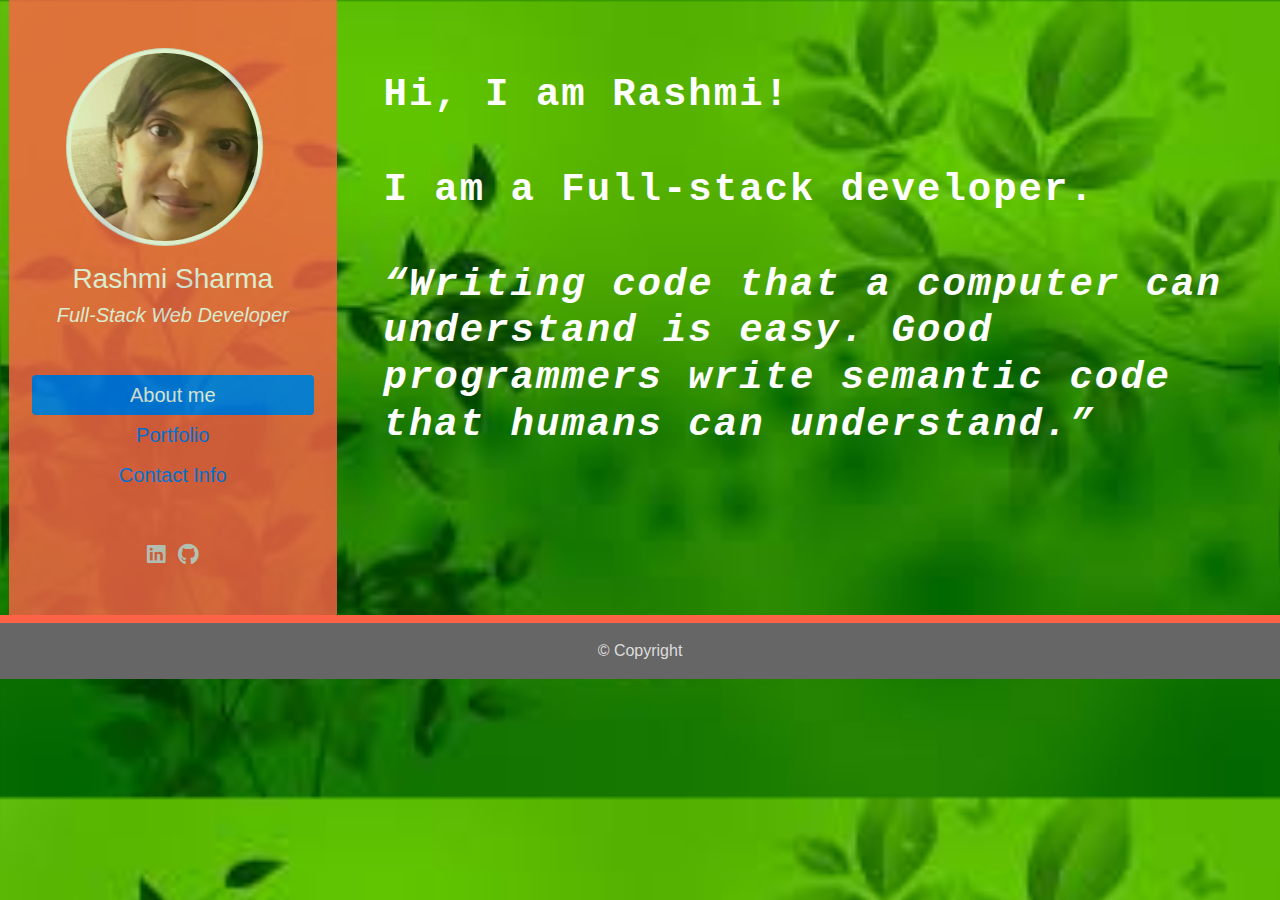
==== index.html @ 65183f13 "adding new project in portfolio" ====
<!DOCTYPE html>
<html lang="en">
    <head>
        <title>About me</title>

        <meta name="viewport" content="width=device-width, initial-scale=1.0">
        <!-- Linking Bootstarp -->
        <link rel="stylesheet" href="https://stackpath.bootstrapcdn.com/bootstrap/4.4.1/css/bootstrap.min.css" integrity="sha384-Vkoo8x4CGsO3+Hhxv8T/Q5PaXtkKtu6ug5TOeNV6gBiFeWPGFN9MuhOf23Q9Ifjh" crossorigin="anonymous">
        <!-- Linking CSS -->
        <link rel="stylesheet" href="assets/css/style.css">
        <!-- Adding CDN for icons-->
        <link href="https://cdnjs.cloudflare.com/ajax/libs/font-awesome/5.12.1/css/all.min.css" rel="stylesheet">
        <link href="https://fonts.googleapis.com/css?family=Libre+Baskerville|Lobster&display=swap" rel="stylesheet">
    </head>
    <body class="my-page">
        <div class="section">
            <div class="row">
                <!-- Left column for picture and links -->
                <div class="col-sm-3 col-md-4 col-lg-3 nav-block text-center mx-4">
                    <div class="nav-contents mx-2">
                        <div class="my-5">
                            <img class="img img-thumbnail mr-3 mb-3" src="assets/images/mypic.jpg" alt="My image">
                            <h3>Rashmi Sharma</h3>
                            <h5><i>Full-Stack Web Developer</i></h5>
                        </div>
                        
                        <div class="nav flex-column nav-pills h5 mb-3" id="v-pills-tab" role="tablist" aria-orientation="vertical">
                            <a class="nav-link active" id="about-me-tab" data-toggle="pill" href="#about-me" role="tab" aria-controls="about-me" aria-selected="true">About me</a>
                            <a class="nav-link" id="portfolio-tab" data-toggle="pill" href="#portfolio" role="tab" aria-controls="portfolio" aria-selected="false">Portfolio</a>
                            <a class="nav-link" id="contact-tab" data-toggle="pill" href="#contact" role="tab" aria-controls="contact" aria-selected="false">Contact Info</a>
                        </div>
                        <div class="link-block my-5">
                            <div class="link-content">
                                <div class="social-icons">
                                    <a rel="me" href="https://www.linkedin.com/in/rashmi-sharma9/" target="_blank" class="button button-icon">
                                        <i class="fab fa-linkedin fa-lg mx-2" style="color:#DDDDDD;"></i>
                                    </a>
                                    
                                    <a rel="me" href="https://github.com/Graphicaction" target="_blank" class="button button-icon">
                                        <i class="fab fa-github fa-lg mr-2" style="color:#DDDDDD;"></i>
                                    </a>
                                </div>
                            </div>
                        </div>
                    </div>
                </div>
                <div class="col-sm-8 col-md-7 col-lg-8 mx-2 my-4">
                    <div class="tab-content" id="v-pills-tabContent">
                        <div class="tab-pane fade show active" id="about-me" role="tabpanel" aria-labelledby="about-me-tab">
                            <h1 class="my-5 mr-5">
                                Hi, I am Rashmi!
                            </h1> 
                            <h2 class="my-5">
                                I am a Full-stack developer. 
                            </h2>
                            <h2 class="my-5">
                                <i>“Writing code that a computer can understand is easy. Good programmers write semantic code that humans can understand.”</i>
                            </h2>
                        </div>
                        <div class="tab-pane fade" id="portfolio" role="tabpanel" aria-labelledby="portfolio-tab">
                            <h1 class="border-top border-bottom border-dark p-4 headings">Some of my latest projects:</h1>
                            <div class="card m-5 border-0">
                                <div class="row no-gutters">
                                    <div class="col-sm-6 col-md-6 col-lg-6">
                                        <a href="https://github.com/Graphicaction/team-generator/blob/master/images/screen.gif" target="_blank">
                                            <img src="assets/images/teamScreen.png" class="card-img" alt="Code Quiz">
                                        </a>
                                    </div>
                                    <div class="col-sm-5 col-md-5 col-lg-5 ml-4">
                                        <div class="card-body">
                                            <h4 class="card-title">EmployeeTeam-generator</h4>
                                            <p class="card-text">'Team-generator' is a command line application that takes in information about employees and generates an HTML webpage that displays summaries for each person.</p>
                                            <p class="card-text mt-4"><button class="btn">Technologies Used</button></p>
                                            <p class="card-text mt-4"><div class="tech-btn px-2 m-1 rounded-pill">Node js</div></p>
                                            <p class="card-text"><small class="text-muted"><a href="https://github.com/Graphicaction/team-generator" target="_blank">Github Repository</a></small></p>
                                        </div>
                                    </div>
                                </div>
                            </div>
                            <div class="card m-5 border-0">
                                <div class="row no-gutters">
                                    <div class="col-sm-6 col-md-6 col-lg-6">
                                        <a href="https://github.com/Graphicaction/readme-generator/blob/master/images/screen.gif" target="_blank">
                                            <img src="assets/images/readmeScreen.gif" class="card-img" alt="Code Quiz">
                                        </a>
                                    </div>
                                    <div class="col-sm-5 col-md-5 col-lg-5 ml-4">
                                        <div class="card-body">
                                            <h4 class="card-title">Readme-generator</h4>
                                            <p class="card-text">'Readme-generator' application comes handy for users to create readme file for the repositories.</p>
                                            <p class="card-text mt-4"><button class="btn">Technologies Used</button></p>
                                            <p class="card-text mt-4"><div class="tech-btn px-2 m-1 rounded-pill">Node js</div></p>
                                            <p class="card-text"><small class="text-muted"><a href="https://github.com/Graphicaction/readme-generator" target="_blank">Github Repository</a></small></p>
                                        </div>
                                    </div>
                                </div>
                            </div>
                                                    
                            <div class="card m-5 border-0">
                                <div class="row no-gutters">
                                    <div class="col-sm-6 col-md-6 col-lg-6">
                                        <a href="https://graphicaction.github.io/weatherApi/" target="_blank">
                                            <img src="assets/images/weatherScreen.png" class="card-img" alt="weatherApi">
                                        </a>
                                    </div>
                                    <div class="col-sm-5 col-md-5 col-lg-5 ml-4">
                                        <div class="card-body">
                                            <h4 class="card-title">Weather App</h4>
                                            <p class="card-text">The weather application comes with search functionality to find current weather conditions and the future weather outlook for multiple cities. </p>
                                            <p class="card-text mt-4"><button class="btn">Technologies Used</button></p>
                                            <p class="card-text mt-4"><div class="tech-btn px-2 m-1 rounded-pill">HTML5</div>
                                                <div class="tech-btn px-2 m-1 rounded-pill">CSS3</div>
                                                <div class="tech-btn px-2 m-1 rounded-pill">JS</div>
                                                <div class="tech-btn px-2 m-1 rounded-pill">jQuery</div>
                                                <div class="tech-btn px-2 m-1 rounded-pill">AJAX</div>
                                            </p>
                                            <p class="card-text"><small class="text-muted"><a href="https://github.com/Graphicaction/weatherApi" target="_blank">Github Repository</a></small></p>
                                        </div>
                                    </div>
                                </div>
                            </div>
                                                
                            <div class="card m-5 border-0">
                                <div class="row no-gutters">
                                    <div class="col-sm-6 col-md-6 col-lg-6">
                                        <a href="https://finch23.github.io/Project1/" target="_blank">
                                            <img src="assets/images/docDietScreen.png" class="card-img" alt="My Doctor & Diet">
                                        </a>
                                    </div>
                                    <div class="col-sm-5 col-md-5 col-lg-5 ml-4">
                                        <div class="card-body">
                                            <h4 class="card-title">My Doctor and Diet</h4>
                                            <p class="card-text">Every patient is unique and each patient's treatment and diet plan should reflect that individuality.</p>
                                            <p class="card-text mt-4"><button class="btn">Technologies Used</button></p> 
                                            <p class="card-text mt-4"><div class="tech-btn px-2 m-1 rounded-pill">HTML5</div>
                                                <div class="tech-btn px-2 m-1 rounded-pill">CSS3</div>
                                                <div class="tech-btn px-2 m-1 rounded-pill">JS</div>
                                                <div class="tech-btn px-2 m-1 rounded-pill">jQuery</div>
                                                <div class="tech-btn px-2 m-1 rounded-pill">AJAX</div></p>
                                            <p class="card-text"><small class="text-muted"><a href="https://github.com/Finch23/Project1" target="_blank">Github Repository</a></small></p>
                                        </div>
                                    </div>
                                </div>
                            </div>
                        </div>
                        <div class="tab-pane fade" id="contact" role="tabpanel" aria-labelledby="contact-tab">
                            <div class="border-top border-bottom border-dark p-4 headings h1">
                                Contact me
                            </div>
                            <div class="shadow mt-4 border" id="contact-div">
                                <table class="table table-borderless m-5">
                                <tr>
                                    <td>E-mail:</td>
                                    <td  class="contact-info-text">
                                        <a href="#"><i class="icon fa fa-envelope"></i> <span>rksharma2679@gmail.com</span></a>
                                    </td>
                                </tr>  
                                <tr>
                                    <td>LinkedIn</td>
                                    <td class="contact-info-text"><a href="https://www.linkedin.com/in/rashmi-sharma9/" target="_blank"><i class="fab fa-linkedin fa-lg"></i> rashmi-sharma</a></td>
                                </tr>
                                <tr>
                                    <td>Github:</td>
                                    <td class="contact-info-text"><a href="https://github.com/graphicaction" target="_blank"><i class="fab fa-github fa-lg"></i> Graphicaction</a></td>
                                </tr>   
                                <tr>
                                    <td>Resume:</td>
                                    <td class="contact-info-text"><a href="https://drive.google.com/file/d/1VNCKUU-Nzz7EetmCybPNfwjDrZaTZ_oy/view?usp=sharing" target="_blank"><i class="far fa-sticky-note"></i> Rashmi Sharma</a></td>
                                </tr>                        
                                </table>
                            </div>
                        </div>
                    </div>
                </div>
            </div>
        </div>
        <footer class="footer mt-auto py-3">
            <span>&copy; Copyright</span>
        </footer>
        <!-- Adding bootstrap scripts -->
        <script src="https://code.jquery.com/jquery-3.4.1.slim.min.js" integrity="sha384-J6qa4849blE2+poT4WnyKhv5vZF5SrPo0iEjwBvKU7imGFAV0wwj1yYfoRSJoZ+n" crossorigin="anonymous"></script>
        <script src="https://cdn.jsdelivr.net/npm/popper.js@1.16.0/dist/umd/popper.min.js" integrity="sha384-Q6E9RHvbIyZFJoft+2mJbHaEWldlvI9IOYy5n3zV9zzTtmI3UksdQRVvoxMfooAo" crossorigin="anonymous"></script>
        <script src="https://stackpath.bootstrapcdn.com/bootstrap/4.4.1/js/bootstrap.min.js" integrity="sha384-wfSDF2E50Y2D1uUdj0O3uMBJnjuUD4Ih7YwaYd1iqfktj0Uod8GCExl3Og8ifwB6" crossorigin="anonymous"></script>
    </body>
</html>
---- assets/css/style.css ----
/* setting image style and background pic */
.img {
    border-radius: 50%;
    width: 70%;
    height: auto;
    z-index: 3;
}
.my-page {
    background-image: url(../images/backgroundImg.jpg);
    background-size: cover;
}
/* style for left section and all buttons */
.nav-block, .btn {
    z-index: 1;
    background-color: tomato;
    opacity:0.8;
    color: white;
}
.nav-contents {
    color: white;
    z-index: 2;
}
/* style for all texts */
h1, h2 {
    font-family: monospace;
    font-size: -webkit-xxx-large;
    font-weight: bolder;
    letter-spacing: 2px;
    color: white;
    /* //font-family: 'Libre Baskerville', serif; */
}
/* Following CSS for sticky footer */
body {
    display: flex;
    flex-direction: column;
}
.section {
    flex: 1 0 auto;
}
.footer {
    width: 100%;
    text-align: center;
    background-color: #666666;
    border-top: 8px solid tomato;
    color:#DDDDDD;
    flex-shrink: 0;
}

/* Style for text */
#contact-div {
    background-color: white;
}

.headings {
    background-color: rgb(75, 113, 218);
    opacity: 0.8;
    color: white;
}

.tech-btn {
    display: inline;
    border: 1px solid tomato;
    background-color: lightgray;
}
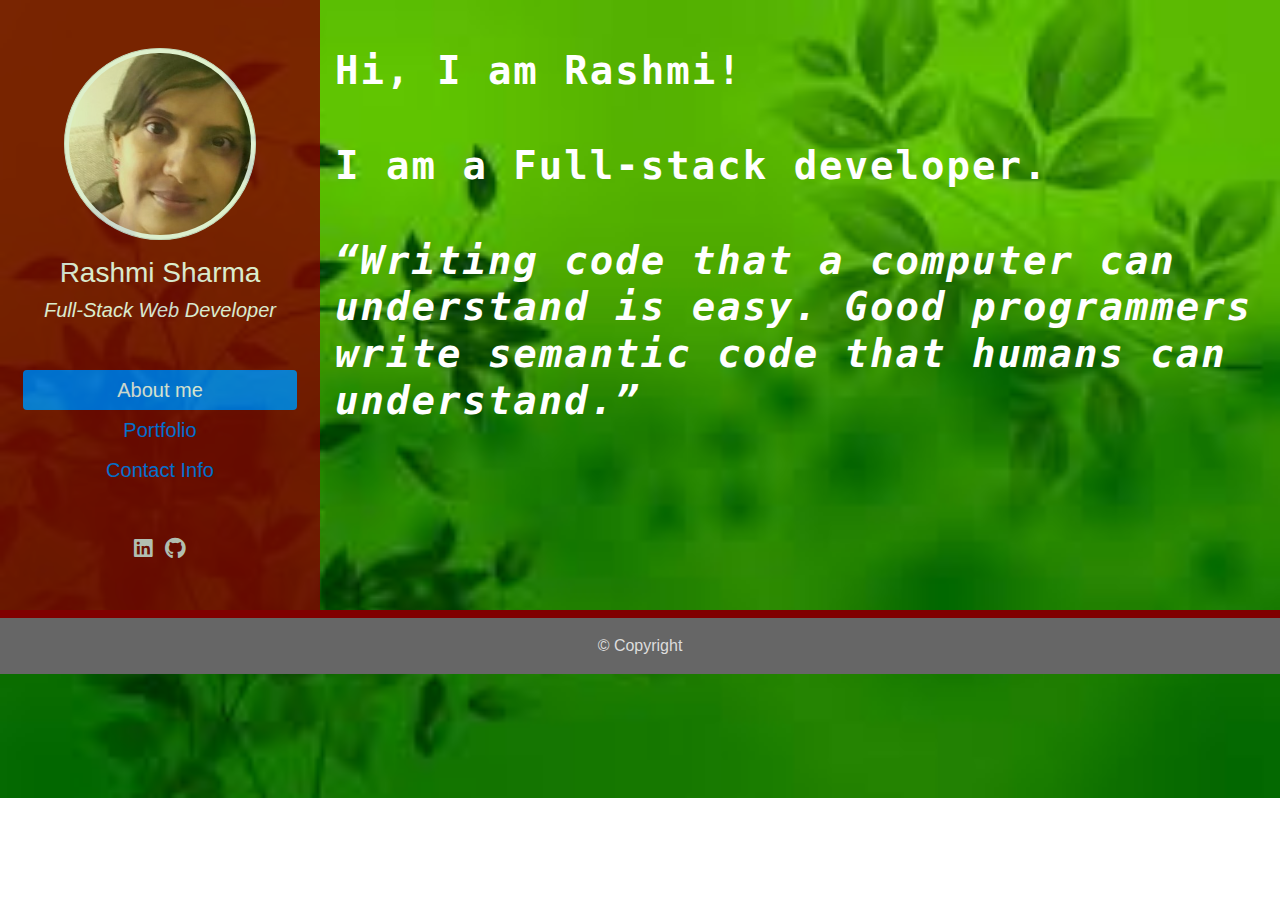
==== commit c5ebc1b8: "updating portfolio tab" ====
--- a/index.html
+++ b/index.html
@@ -13,13 +13,13 @@
         <link href="https://fonts.googleapis.com/css?family=Libre+Baskerville|Lobster&display=swap" rel="stylesheet">
     </head>
     <body class="my-page">
-        <div class="section">
-            <div class="row">
+        
+            <div class="row mx-0 mt-0">
                 <!-- Left column for picture and links -->
-                <div class="col-sm-3 col-md-4 col-lg-3 nav-block text-center mx-4">
+                <div class="col-sm-3 col-md-4 col-lg-3 nav-block text-center">
                     <div class="nav-contents mx-2">
                         <div class="my-5">
-                            <img class="img img-thumbnail mr-3 mb-3" src="assets/images/mypic.jpg" alt="My image">
+                            <img class="img img-thumbnail mb-3" src="assets/images/mypic.jpg" alt="My image">
                             <h3>Rashmi Sharma</h3>
                             <h5><i>Full-Stack Web Developer</i></h5>
                         </div>
@@ -44,10 +44,10 @@
                         </div>
                     </div>
                 </div>
-                <div class="col-sm-8 col-md-7 col-lg-8 mx-2 my-4">
+                <div class="col-sm-8 col-md-7 col-lg-9 mb-4">
                     <div class="tab-content" id="v-pills-tabContent">
                         <div class="tab-pane fade show active" id="about-me" role="tabpanel" aria-labelledby="about-me-tab">
-                            <h1 class="my-5 mr-5">
+                            <h1 class="my-5">
                                 Hi, I am Rashmi!
                             </h1> 
                             <h2 class="my-5">
@@ -58,96 +58,103 @@
                             </h2>
                         </div>
                         <div class="tab-pane fade" id="portfolio" role="tabpanel" aria-labelledby="portfolio-tab">
-                            <h1 class="border-top border-bottom border-dark p-4 headings">Some of my latest projects:</h1>
-                            <div class="card m-5 border-0">
-                                <div class="row no-gutters">
-                                    <div class="col-sm-6 col-md-6 col-lg-6">
-                                        <a href="https://github.com/Graphicaction/team-generator/blob/master/images/screen.gif" target="_blank">
-                                            <img src="assets/images/teamScreen.png" class="card-img" alt="Code Quiz">
-                                        </a>
-                                    </div>
-                                    <div class="col-sm-5 col-md-5 col-lg-5 ml-4">
-                                        <div class="card-body">
-                                            <h4 class="card-title">EmployeeTeam-generator</h4>
-                                            <p class="card-text">'Team-generator' is a command line application that takes in information about employees and generates an HTML webpage that displays summaries for each person.</p>
-                                            <p class="card-text mt-4"><button class="btn">Technologies Used</button></p>
-                                            <p class="card-text mt-4"><div class="tech-btn px-2 m-1 rounded-pill">Node js</div></p>
-                                            <p class="card-text"><small class="text-muted"><a href="https://github.com/Graphicaction/team-generator" target="_blank">Github Repository</a></small></p>
+                            <h1 class="border-top border-bottom border-dark text-center py-2 headings">Some of my latest projects:</h1>
+                            <div class="border mt-3 portfolio-div">
+                                <ul class="nav nav-pills portfolio-nav" id="myTab" role="tablist">
+                                    <li class="nav-item">
+                                    <a class="nav-link active" data-toggle="tab" href="#team-generator" role="tab" aria-selected="true">Team Generator</a>
+                                    </li>
+                                    <li class="nav-item">
+                                    <a class="nav-link" data-toggle="tab" href="#reamde-generator" role="tab" aria-selected="false">Readme.md Generator</a>
+                                    </li>
+                                    <li class="nav-item">
+                                    <a class="nav-link" data-toggle="tab" href="#weather-api" role="tab" aria-selected="false">Weather App</a>
+                                    </li>
+                                    <li class="nav-item">
+                                        <a class="nav-link" data-toggle="tab" href="#doc-diet" role="tab" aria-selected="false">Doctor & Diet</a>
+                                    </li>
+                                </ul>
+                                <div class="tab-content mt-1">
+                                    <div class="tab-pane fade show active" id="team-generator" role="tabpanel">
+                                        <div class="card border-0 text-center">
+                                            <a href="https://github.com/Graphicaction/team-generator/blob/master/images/screen.gif" target="_blank">
+                                                <img src="assets/images/teamScreen.png" class="card-img" alt="team-generator">
+                                            </a>
+                                            <div class="card-body">
+                                                <h4 class="card-title">EmployeeTeam-generator</h4>
+                                                <p class="card-text">'Team-generator' is a command line application that takes in information about employees and generates an HTML webpage that displays summaries for each person.</p>
+                                                <p class="card-text mt-4"><button class="btn">Technologies Used</button></p>
+                                                <p class="card-text mt-4"><div class="tech-btn px-2 m-1 rounded-pill">Node js</div>
+                                                    <div class="tech-btn px-2 m-1 rounded-pill">HTML</div>
+                                                    <div class="tech-btn px-2 m-1 rounded-pill">CSS</div>
+                                                    <div class="tech-btn px-2 m-1 rounded-pill">JavaScript</div>
+                                                </p>
+                                                <p class="card-text"><a href="https://github.com/Graphicaction/team-generator" target="_blank">Github Repository</a></p>
+                                            </div>
                                         </div>
                                     </div>
-                                </div>
-                            </div>
-                            <div class="card m-5 border-0">
-                                <div class="row no-gutters">
-                                    <div class="col-sm-6 col-md-6 col-lg-6">
-                                        <a href="https://github.com/Graphicaction/readme-generator/blob/master/images/screen.gif" target="_blank">
-                                            <img src="assets/images/readmeScreen.gif" class="card-img" alt="Code Quiz">
-                                        </a>
-                                    </div>
-                                    <div class="col-sm-5 col-md-5 col-lg-5 ml-4">
-                                        <div class="card-body">
-                                            <h4 class="card-title">Readme-generator</h4>
-                                            <p class="card-text">'Readme-generator' application comes handy for users to create readme file for the repositories.</p>
-                                            <p class="card-text mt-4"><button class="btn">Technologies Used</button></p>
-                                            <p class="card-text mt-4"><div class="tech-btn px-2 m-1 rounded-pill">Node js</div></p>
-                                            <p class="card-text"><small class="text-muted"><a href="https://github.com/Graphicaction/readme-generator" target="_blank">Github Repository</a></small></p>
+                                    <div class="tab-pane fade" id="reamde-generator" role="tabpanel">
+                                        <div class="card border-0 text-center">
+                                            <a href="https://github.com/Graphicaction/readme-generator/blob/master/images/screen.gif" target="_blank">
+                                                <img src="assets/images/readScreen.gif" class="card-img" alt="readme-generator">
+                                            </a>
+                                        
+                                            <div class="card-body">
+                                                <h4 class="card-title">Readme-generator</h4>
+                                                <p class="card-text">'Readme-generator' application comes handy for users to create readme file for the repositories.</p>
+                                                <p class="card-text mt-4"><button class="btn">Technologies Used</button></p>
+                                                <p class="card-text mt-4"><div class="tech-btn px-2 m-1 rounded-pill">Node js</div></p>
+                                                <p class="card-text"><a href="https://github.com/Graphicaction/readme-generator" target="_blank">Github Repository</a></p>
+                                            </div>
                                         </div>
                                     </div>
-                                </div>
-                            </div>
-                                                    
-                            <div class="card m-5 border-0">
-                                <div class="row no-gutters">
-                                    <div class="col-sm-6 col-md-6 col-lg-6">
-                                        <a href="https://graphicaction.github.io/weatherApi/" target="_blank">
-                                            <img src="assets/images/weatherScreen.png" class="card-img" alt="weatherApi">
-                                        </a>
-                                    </div>
-                                    <div class="col-sm-5 col-md-5 col-lg-5 ml-4">
-                                        <div class="card-body">
-                                            <h4 class="card-title">Weather App</h4>
-                                            <p class="card-text">The weather application comes with search functionality to find current weather conditions and the future weather outlook for multiple cities. </p>
-                                            <p class="card-text mt-4"><button class="btn">Technologies Used</button></p>
-                                            <p class="card-text mt-4"><div class="tech-btn px-2 m-1 rounded-pill">HTML5</div>
-                                                <div class="tech-btn px-2 m-1 rounded-pill">CSS3</div>
-                                                <div class="tech-btn px-2 m-1 rounded-pill">JS</div>
-                                                <div class="tech-btn px-2 m-1 rounded-pill">jQuery</div>
-                                                <div class="tech-btn px-2 m-1 rounded-pill">AJAX</div>
-                                            </p>
-                                            <p class="card-text"><small class="text-muted"><a href="https://github.com/Graphicaction/weatherApi" target="_blank">Github Repository</a></small></p>
+                                    <div class="tab-pane fade" id="weather-api" role="tabpanel">
+                                        <div class="card border-0 text-center">
+                                            <a href="https://graphicaction.github.io/weatherApi/" target="_blank">
+                                                <img src="assets/images/weatherScreen.png" class="card-img" alt="weatherApi">
+                                            </a>
+                                        
+                                            <div class="card-body">
+                                                <h4 class="card-title">Weather App</h4>
+                                                <p class="card-text">The weather application comes with search functionality to find current weather conditions and the future weather outlook for multiple cities. </p>
+                                                <p class="card-text mt-4"><button class="btn">Technologies Used</button></p>
+                                                <p class="card-text mt-4"><div class="tech-btn px-2 m-1 rounded-pill">HTML</div>
+                                                    <div class="tech-btn px-2 m-1 rounded-pill">CSS</div>
+                                                    <div class="tech-btn px-2 m-1 rounded-pill">JavaScript</div>
+                                                    <div class="tech-btn px-2 m-1 rounded-pill">jQuery</div>
+                                                    <div class="tech-btn px-2 m-1 rounded-pill">AJAX</div>
+                                                </p>
+                                                <p class="card-text"><a href="https://github.com/Graphicaction/weatherApi" target="_blank">Github Repository</a></p>
+                                            </div>
                                         </div>
                                     </div>
-                                </div>
-                            </div>
-                                                
-                            <div class="card m-5 border-0">
-                                <div class="row no-gutters">
-                                    <div class="col-sm-6 col-md-6 col-lg-6">
-                                        <a href="https://finch23.github.io/Project1/" target="_blank">
-                                            <img src="assets/images/docDietScreen.png" class="card-img" alt="My Doctor & Diet">
-                                        </a>
-                                    </div>
-                                    <div class="col-sm-5 col-md-5 col-lg-5 ml-4">
-                                        <div class="card-body">
-                                            <h4 class="card-title">My Doctor and Diet</h4>
-                                            <p class="card-text">Every patient is unique and each patient's treatment and diet plan should reflect that individuality.</p>
-                                            <p class="card-text mt-4"><button class="btn">Technologies Used</button></p> 
-                                            <p class="card-text mt-4"><div class="tech-btn px-2 m-1 rounded-pill">HTML5</div>
-                                                <div class="tech-btn px-2 m-1 rounded-pill">CSS3</div>
-                                                <div class="tech-btn px-2 m-1 rounded-pill">JS</div>
-                                                <div class="tech-btn px-2 m-1 rounded-pill">jQuery</div>
-                                                <div class="tech-btn px-2 m-1 rounded-pill">AJAX</div></p>
-                                            <p class="card-text"><small class="text-muted"><a href="https://github.com/Finch23/Project1" target="_blank">Github Repository</a></small></p>
+                                    <div class="tab-pane fade" id="doc-diet" role="tabpanel">
+                                        <div class="card border-0 text-center">
+                                            <a href="https://finch23.github.io/Project1/" target="_blank">
+                                                <img src="assets/images/docDietScreen.png" class="card-img" alt="My Doctor & Diet">
+                                            </a>
+                                        
+                                            <div class="card-body">
+                                                <h4 class="card-title">My Doctor and Diet</h4>
+                                                <p class="card-text">Every patient is unique and each patient's treatment and diet plan should reflect that individuality.</p>
+                                                <p class="card-text mt-4"><button class="btn">Technologies Used</button></p> 
+                                                <p class="card-text mt-4"><div class="tech-btn px-2 m-1 rounded-pill">HTML</div>
+                                                    <div class="tech-btn px-2 m-1 rounded-pill">CSS</div>
+                                                    <div class="tech-btn px-2 m-1 rounded-pill">JavaScript</div>
+                                                    <div class="tech-btn px-2 m-1 rounded-pill">jQuery</div>
+                                                    <div class="tech-btn px-2 m-1 rounded-pill">AJAX</div></p>
+                                                <p class="card-text"><a href="https://github.com/Finch23/Project1" target="_blank">Github Repository</a></p>
+                                            </div>
                                         </div>
                                     </div>
                                 </div>
                             </div>
                         </div>
                         <div class="tab-pane fade" id="contact" role="tabpanel" aria-labelledby="contact-tab">
-                            <div class="border-top border-bottom border-dark p-4 headings h1">
+                            <div class="border-top border-bottom border-dark text-center py-2 headings h1">
                                 Contact me
                             </div>
-                            <div class="shadow mt-4 border" id="contact-div">
+                            <div class="shadow mt-4 border portfolio-div" id="contact-div">
                                 <table class="table table-borderless m-5">
                                 <tr>
                                     <td>E-mail:</td>
@@ -173,7 +180,7 @@
                     </div>
                 </div>
             </div>
-        </div>
+        
         <footer class="footer mt-auto py-3">
             <span>&copy; Copyright</span>
         </footer>
--- a/assets/css/style.css
+++ b/assets/css/style.css
@@ -1,24 +1,26 @@
+
 /* setting image style and background pic */
 .img {
     border-radius: 50%;
     width: 70%;
     height: auto;
-    z-index: 3;
 }
 .my-page {
     background-image: url(../images/backgroundImg.jpg);
     background-size: cover;
+    background-repeat: no-repeat;
+    display: flex;
+    flex-direction: column;
+    flex: 1 0 auto;
 }
 /* style for left section and all buttons */
 .nav-block, .btn {
-    z-index: 1;
-    background-color: tomato;
+    background-color: maroon;
     opacity:0.8;
     color: white;
 }
 .nav-contents {
     color: white;
-    z-index: 2;
 }
 /* style for all texts */
 h1, h2 {
@@ -30,20 +32,24 @@
     /* //font-family: 'Libre Baskerville', serif; */
 }
 /* Following CSS for sticky footer */
-body {
-    display: flex;
-    flex-direction: column;
-}
-.section {
-    flex: 1 0 auto;
-}
 .footer {
-    width: 100%;
+    /* width: 100%; */
     text-align: center;
     background-color: #666666;
-    border-top: 8px solid tomato;
+    border-top: 8px solid maroon;
     color:#DDDDDD;
     flex-shrink: 0;
+}
+/* Stlyes for portfolio tab */
+.portfolio-nav {
+    background-color: rgb(46, 44, 44);
+}
+.portfolio-div {
+    width: 80%;
+    margin: 0 auto;
+}
+.card-img {
+    width: 60%;
 }
 
 /* Style for text */
@@ -59,6 +65,6 @@
 
 .tech-btn {
     display: inline;
-    border: 1px solid tomato;
+    border: 1px solid maroon;
     background-color: lightgray;
 }
